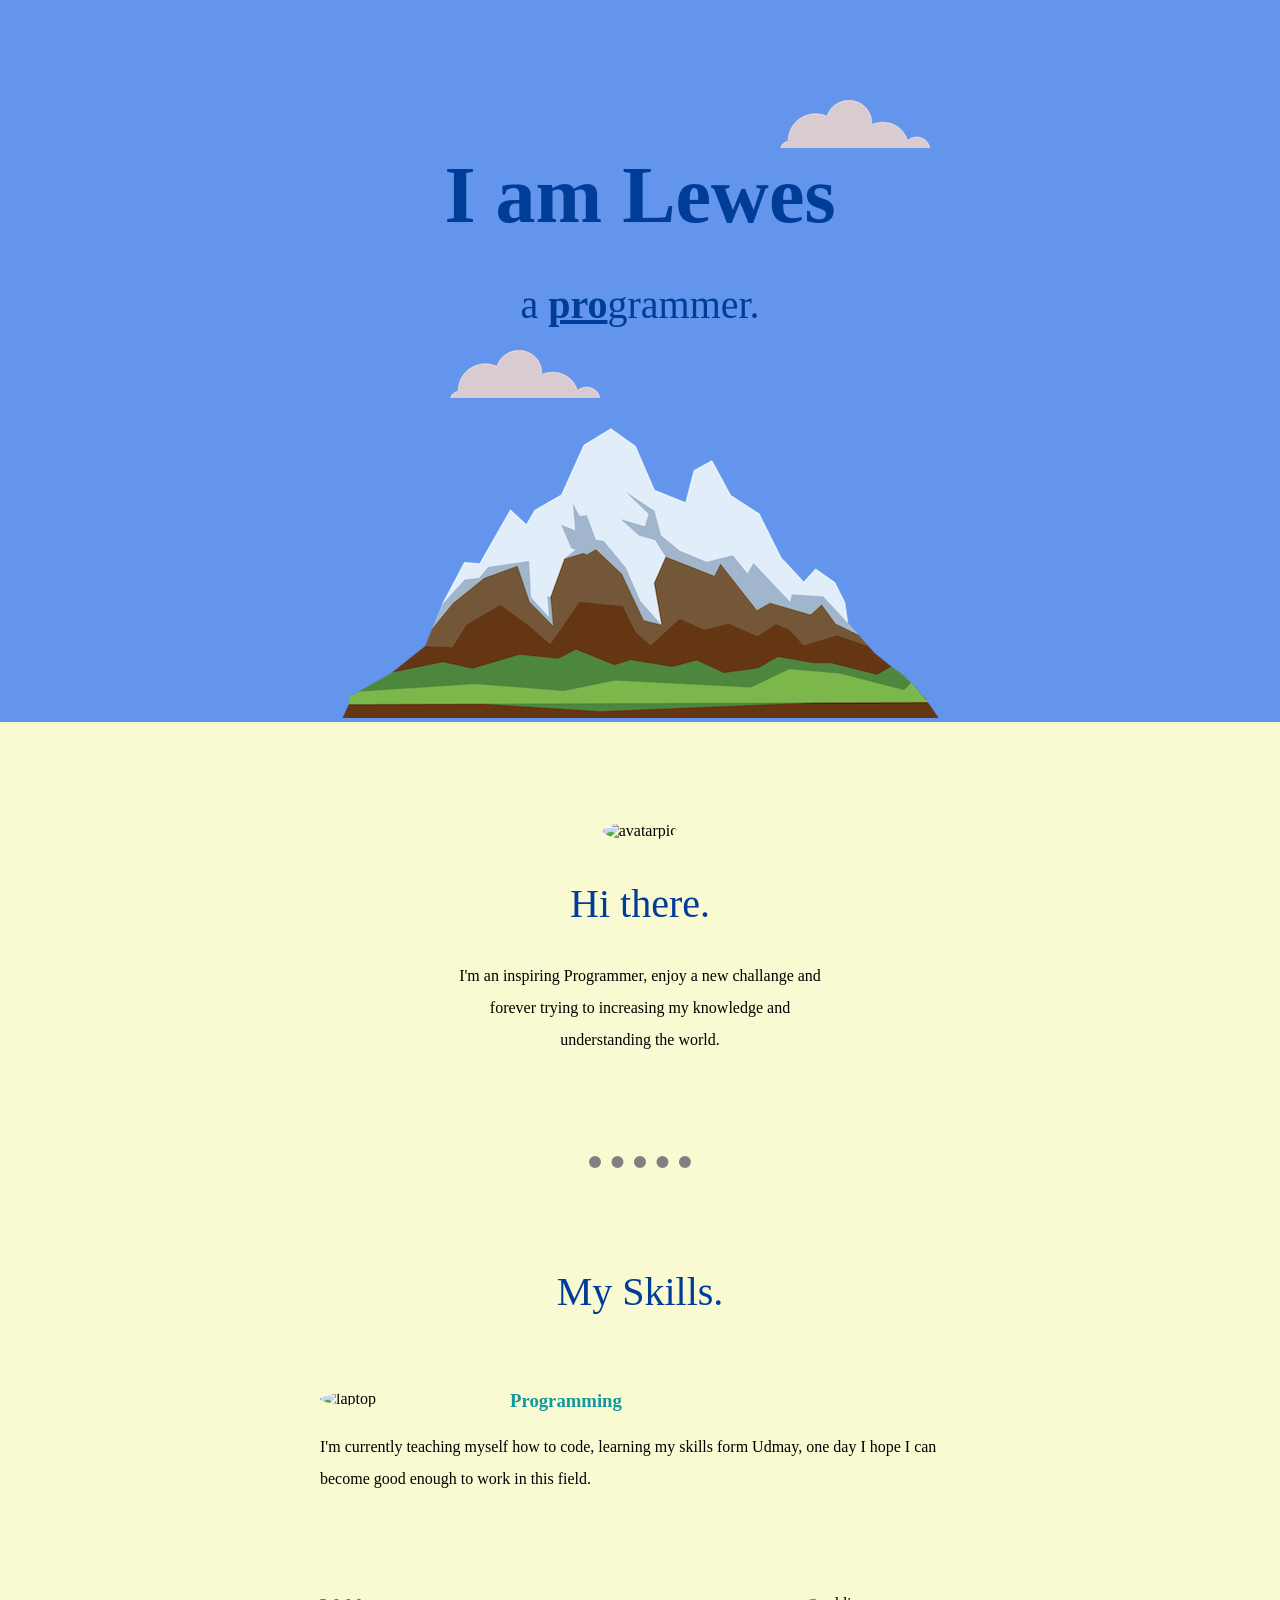
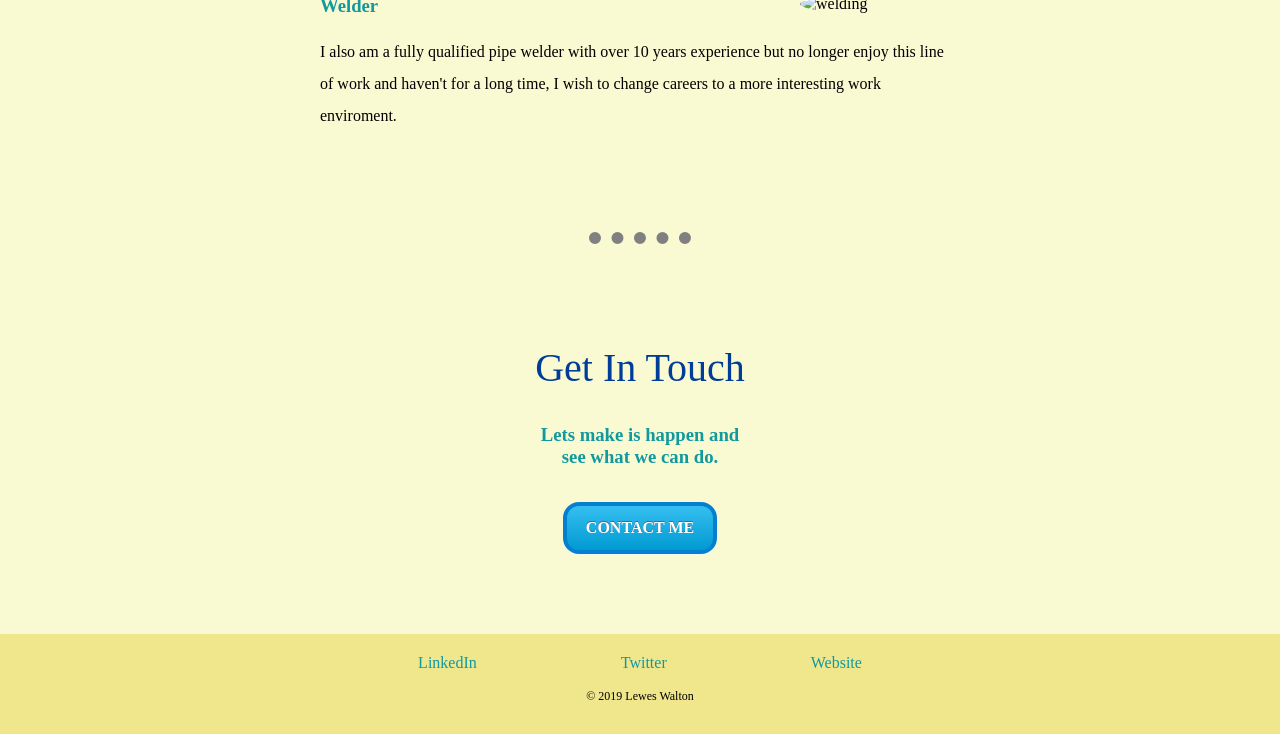
==== index.html @ e2828cb9 "Correct index" ====
<!DOCTYPE html>
<html lang="en" dir="ltr">
  <head>
    <meta charset="utf-8" />
    <title>Lewes Walton</title>
    <link rel="stylesheet" href="css/style.css" />
    <link rel="Icon" href="images/lw.png" />
    <link href="
    <link
      href="https://fonts.googleapis.com/css?family=Chelsea+Market|Fresca|Patrick+Hand+SC&display=swap"
      rel="font-styles"
    />
  </head>

  <body>
    <div class="top-container">
      <img class="top-cloud" src="images/cloud.png" alt="cloud" />

      <h1>I am Lewes</h1>

      <h2 class="cow">a <span class="pro">pro</span>grammer.</h2>

      <img class="bottom-cloud" src="images/cloud.png" alt="cloud" />
      <img src="images/mountain.png" alt="mountain" />
    </div>

    <div class="middle-container">
      <div class="profile">
        <img
          class="me"
          src="https://www.flaticon.com/premium-icon/icons/svg/145/145857.svg"
          alt="avatarpic"
        />
        <h2>Hi there.</h2>
        <p class="mcp">
          I'm an inspiring Programmer, enjoy a new challange and forever trying
          to increasing my knowledge and understanding the world.
        </p>
      </div>

      <hr />

      <div class="skills">
        <h2>My Skills.</h2>
        <div class="skill-row">
          <img
            class="laptop"
            src="https://image.flaticon.com/icons/svg/1055/1055687.svg"
            alt="laptop"
          />

          <h3>Programming</h3>
          <p>
            I'm currently teaching myself how to code, learning my skills form
            Udmay, one day I hope I can become good enough to work in this
            field.
          </p>
        </div>
        <div class="skill-row">
          <img
            class="welding"
            src="https://image.flaticon.com/icons/svg/656/656187.svg"
            alt="welding"
          />

          <h3>Welder</h3>
          <p>
            I also am a fully qualified pipe welder with over 10 years
            experience but no longer enjoy this line of work and haven't for a
            long time, I wish to change careers to a more interesting work
            enviroment.
          </p>
        </div>
      </div>

      <hr />

      <div class="contact-me">
        <h2>Get In Touch</h2>
        <h3>
          Lets make is happen and<br />
          see what we can do.
        </h3>
        <a
          href="https://www.google.com/search?q=gmail+sign+in&rlz=1C1CHBF_enDE780DE780&oq=gmail&aqs=chrome.1.69i57j0l3j69i61j69i60.5191j0j1&sourceid=chrome&ie=UTF-8"
          class="myButton"
          >CONTACT ME</a
        >
      </div>
    </div>

    <div class="bottom-container">
      <a class="footer-link-one" href="https://www.linkedin.com/">LinkedIn</a>
      <a class="footer-link-two" href="https://twitter.com/">Twitter</a>
      <a class="footer-link" href="https://www.appbrewery.co/">Website</a>
      <p class="bottom">© 2019 Lewes Walton</p>
    </div>
  </body>
</html>
---- css/style.css ----
/*
body {background-color: #87CEEB;}
*/
body {
  margin: 0;
  font-family: "Kalam", cursive;
  text-align: center;
}

p {
  line-height: 2;
}

.top-container {
  background-color: #6495ed;
  padding-top: 100px;
}

.middle-container {
  background-color: #fafad2;
  padding-top: 100px;
  padding-bottom: 50px;
}

.mcp {
  width: 30%;
  margin: auto;
}

.me {
  border-radius: 100%;
  height: 200px;
  width: 200px;
}

.skill-row {
  width: 50%;
  margin: 75px auto 100px;
  text-align: left;
}

.laptop {
  border-radius: 100%;
  height: 25%;
  width: 25%;
  float: left;
  padding-right: 30px;
}

.welding {
  border-radius: 100%;
  height: 25%;
  width: 25%;
  float: right;
  padding-left: 30px;
}

.bottom-container {
  background-color: #f0e68c;
  height: 100px;
}

a {
  margin: 10px 20px;
  font-family: "Chelsea Market", cursive;
  color: #11999e;
  text-decoration: none;
}

a:hover {
  color: white;
}

.footer-link {
  color: #11999e;
  position: relative;
  top: 20px;
  left: 100px;
}

.footer-link-one {
  color: #11999e;
  position: relative;
  top: 20px;
  right: 100px;
}

.footer-link-two {
  color: #11999e;
  position: relative;
  top: 20px;
}

.bottom {
  padding: 20px 0;
  font-size: 0.75rem;
}

h1 {
  color: #003d99;
  margin: 50px auto 0 auto;
  font-size: 5rem;
  font-family: "Chelsea Market", cursive;
}

h2 {
  color: #003d99;
  font-family: "Kalam", cursive;
  position: inherit;
  font-size: 2.5rem;
  font-weight: normal;
  margin-top: 40px;
}

h3 {
  color: #11999e;
  font-family: "Patrick Hand SC", cursive;
}

.pro {
  margin: 15px auto 25px auto;
  text-decoration: underline;
  font-weight: bold;
}

.bottom-cloud {
  position: absolute;
  top: 350px;
  left: 450px;
}

.top-cloud {
  position: absolute;
  top: 100px;
  right: 350px;
}

hr {
  color: grey;
  border-width: 12px;
  width: 8%;
  border-style: dotted none none none;
  margin: 100px auto;
}

.myButton {
  box-shadow: 0px 1px 0px 0px #f0f7fa;
  background: linear-gradient(to bottom, #33bdef 5%, #019ad2 100%);
  background-color: #33bdef;
  border-radius: 16px;
  border: 4px solid #057fd0;
  display: inline-block;
  cursor: pointer;
  color: #ffffff;
  font-family: "Kalam", cursive;
  font-size: 16px;
  font-weight: bold;
  padding: 13px 19px;
  text-decoration: none;
  text-shadow: 0px -1px 0px #5b6178;
  margin: 15px auto 30px;
}
.myButton:hover {
  background: linear-gradient(to bottom, #019ad2 5%, #33bdef 100%);
  background-color: #019ad2;
}
.myButton:active {
  position: relative;
  top: 1px;
}
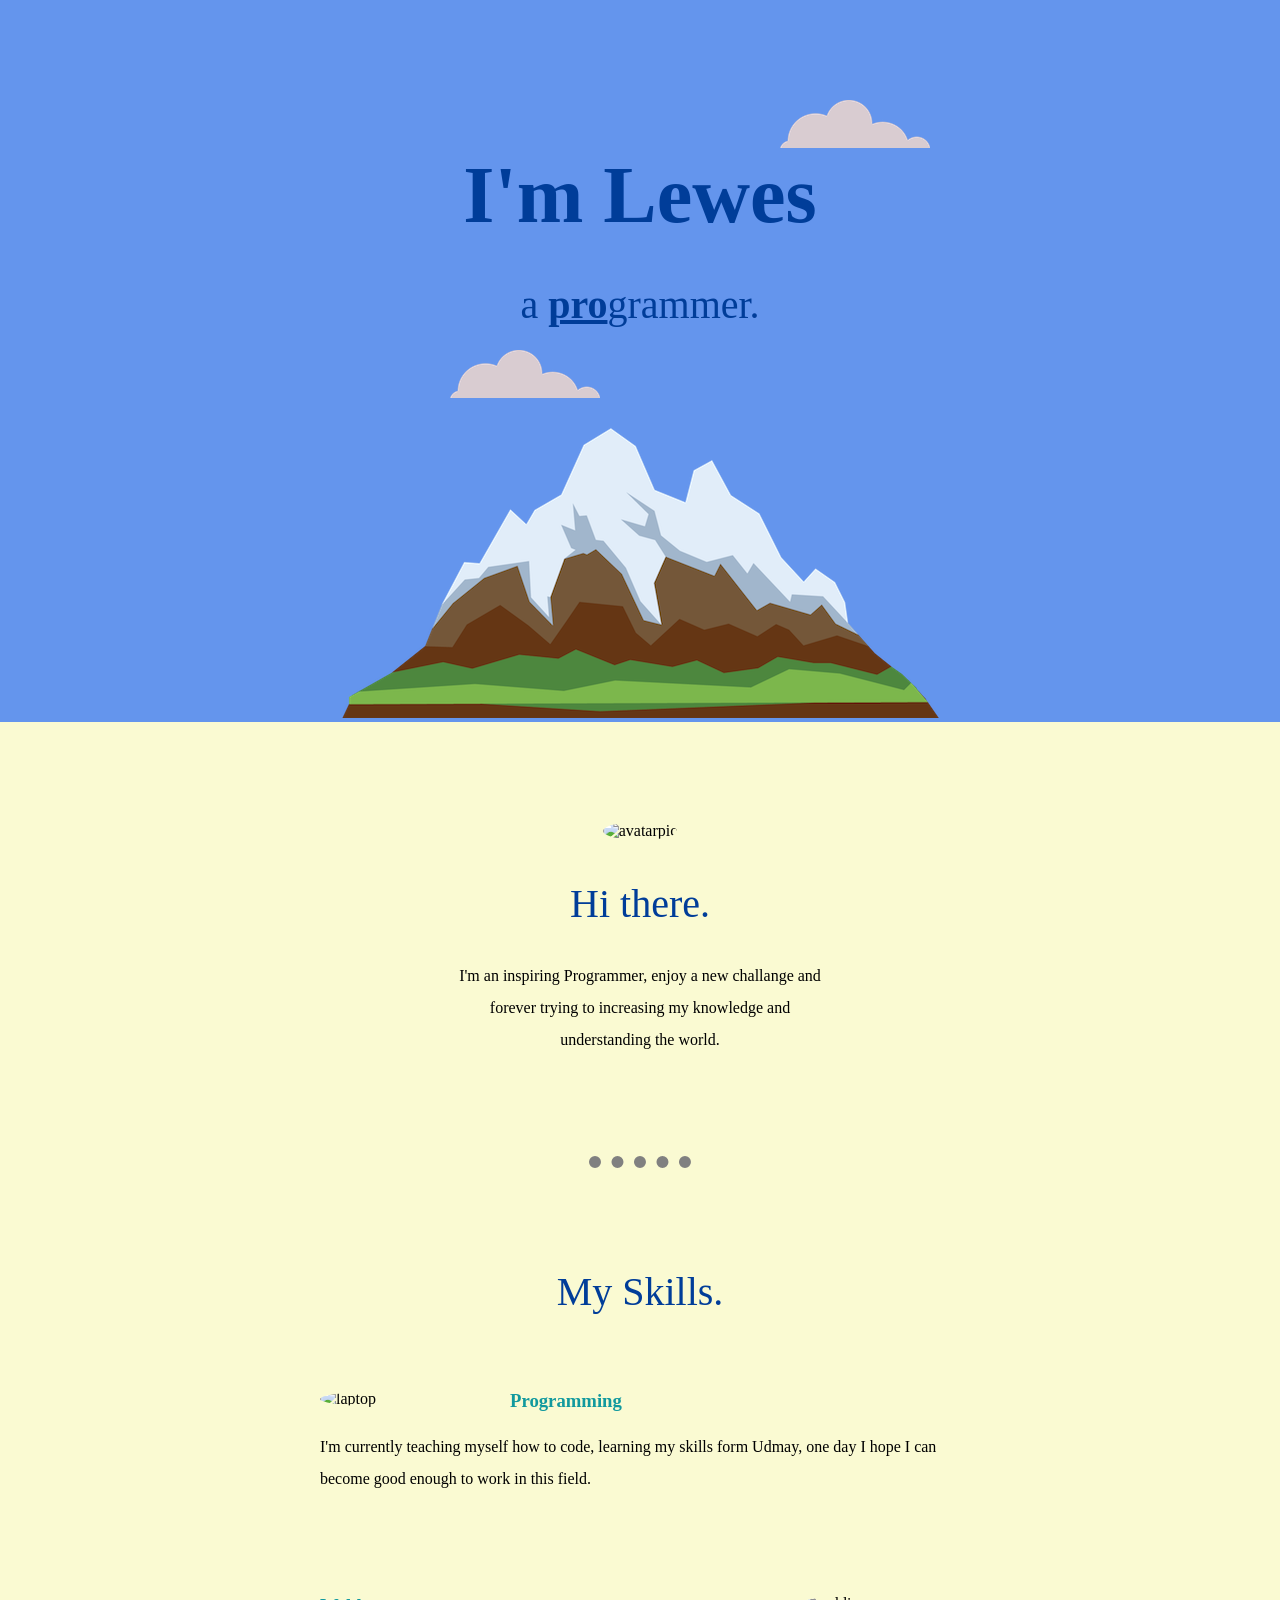
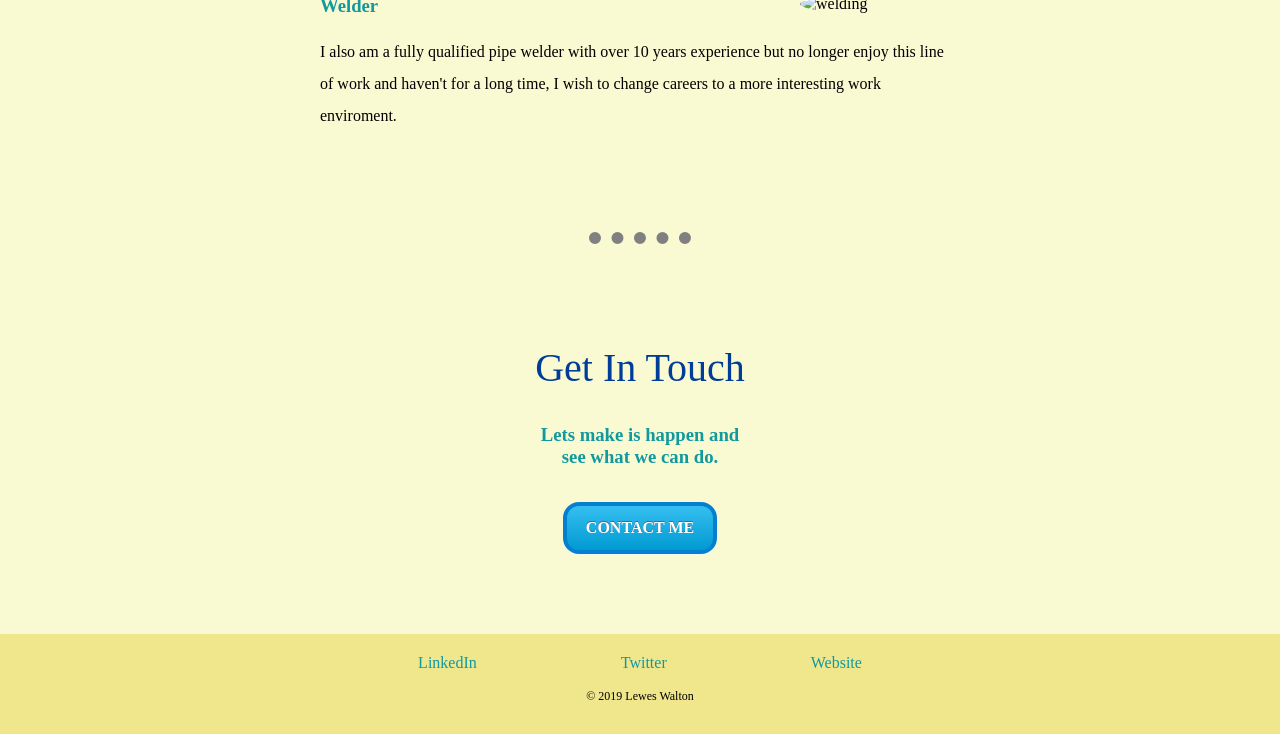
==== commit 1de701b8: "index fixed" ====
--- a/index.html
+++ b/index.html
@@ -16,7 +16,7 @@
     <div class="top-container">
       <img class="top-cloud" src="images/cloud.png" alt="cloud" />
 
-      <h1>I am Lewes</h1>
+      <h1>I'm Lewes</h1>
 
       <h2 class="cow">a <span class="pro">pro</span>grammer.</h2>
 
